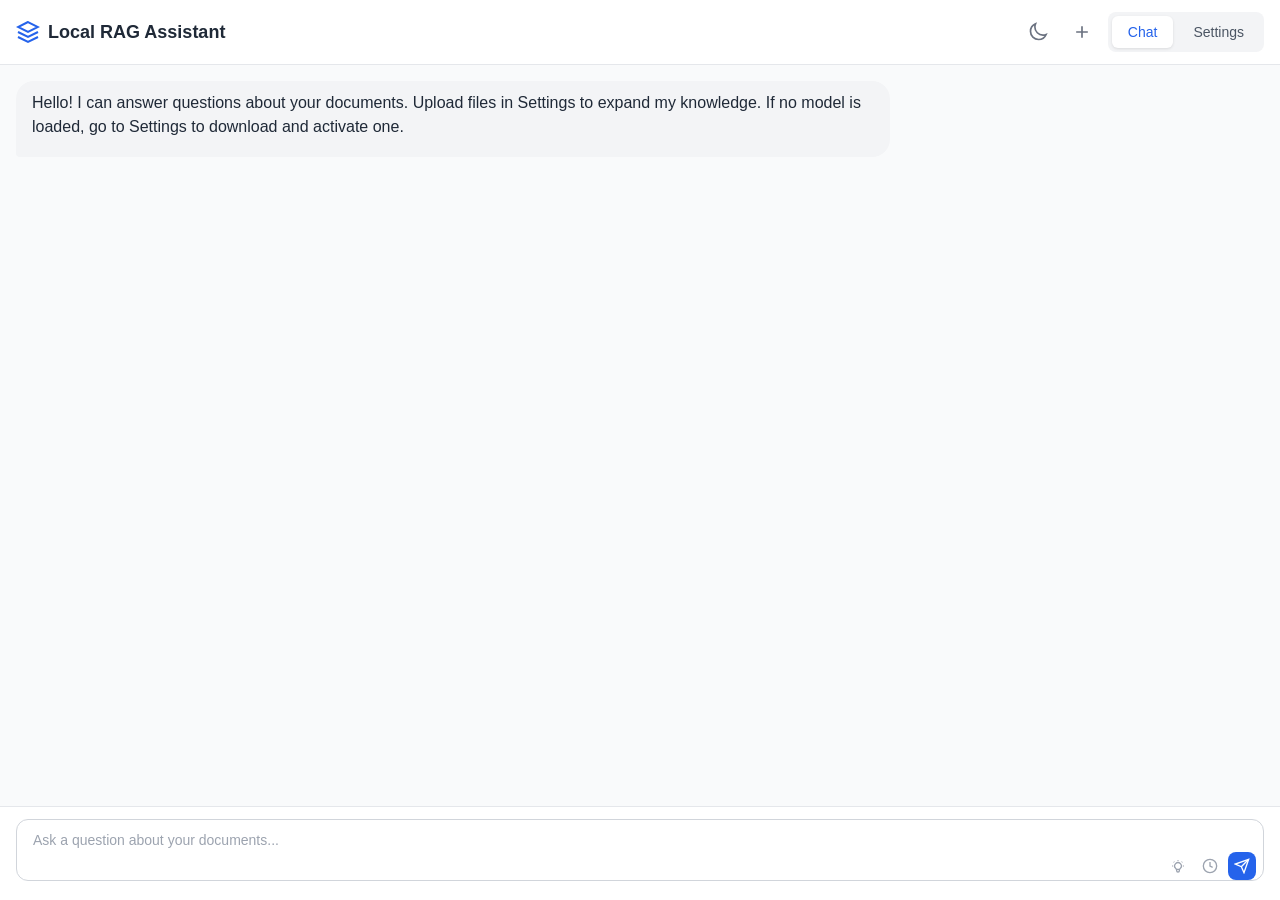
==== static/index.html @ baf26c27 "added gpu mode, reasoning, added experimental 9b parameter model" ====
<!DOCTYPE html>
<html lang="en" class="h-full">
<head>
 <meta charset="UTF-8">
 <meta name="viewport" content="width=device-width, initial-scale=1.0">
 <title>Local RAG Assistant</title>
 <script src="/static/tailwind.js"></script>
 <link rel="stylesheet" href="/static/styles.css">
</head>
<body class="h-full bg-gray-50 flex flex-col">
 <header class="bg-white border-b border-gray-200 px-4 py-3 flex items-center justify-between shrink-0">
 <div class="flex items-center gap-2">
 <svg class="w-6 h-6 text-blue-600"fill="none" stroke="currentColor" stroke-width="2" viewBox="0 0 24 24"><path d="M12 2L2 7l10 5 10-5-10-5z"/><path d="M2 17l10 5 10-5"/><path d="M2 12l10 5 10-5"/></svg>
 <h1 class="text-lg font-semibold text-gray-800">Local RAG Assistant</h1>
 </div>
 <div class="flex items-center gap-2">
  <button id="dark-toggle" class="p-2 rounded-lg text-gray-500 hover:text-gray-700 hover:bg-gray-100" title="Toggle dark mode">
  <svg id="sun-icon" class="w-5 h-5"fill="none" stroke="currentColor" stroke-width="2" viewBox="0 0 24 24"><path d="M12 3v1m0 16v1m9-9h-1M4 12H3m15.364 6.364l-.707-.707M6.343 6.343l-.707-.707m12.728 0l-.707.707M6.343 17.657l-.707.707M16 12a4 4 0 11-8 0 4 4 0 018 0z"/></svg>
  <svg id="moon-icon" class="w-5 h-5"fill="none" stroke="currentColor" stroke-width="2" viewBox="0 0 24 24"><path d="M21.752 15.002A9.718 9.718 0 0118 15.75c-5.385 0-9.75-4.365-9.75-9.75 0-1.33.266-2.597.748-3.752A9.753 9.753 0 003 11.25C3 16.635 7.365 21 12.75 21a9.753 9.753 0 009.002-5.998z"/></svg>
  </button>
  <button id="new-chat-btn" class="p-2 rounded-lg text-gray-500 hover:text-gray-700 hover:bg-gray-100" title="New chat" onclick="newChat()">
  <svg class="w-5 h-5" fill="none" stroke="currentColor" stroke-width="2" viewBox="0 0 24 24"><path d="M12 5v14m-7-7h14"/></svg>
  </button>
  <nav class="flex gap-1 bg-gray-100 rounded-lg p-1">
 <button id="tab-chat-btn" class="tab-btn active px-4 py-1.5 text-sm font-medium rounded-md" data-tab="chat">Chat</button>
 <button id="tab-settings-btn" class="tab-btn px-4 py-1.5 text-sm font-medium rounded-md" data-tab="settings">Settings</button>
 </nav>
 </div>
 </header>

 <!-- ===== CHAT TAB ===== -->
 <main id="tab-chat" class="tab-content flex-1 flex flex-col min-h-0">
 <div id="no-model-banner" class="hidden bg-amber-50 border-b border-amber-200 px-4 py-3 text-sm text-amber-800 flex items-center gap-2 shrink-0">
 <svg class="w-5 h-5 shrink-0" fill="none" stroke="currentColor" stroke-width="2" viewBox="0 0 24 24"><path d="M12 9v3.75m9-.75a9 9 0 11-18 0 9 9 0 0118 0zm-9 3.75h.008v.008H12v-.008z"/></svg>
 <span>No chat model loaded. Go to <button onclick="switchTab('settings')" class="font-medium underline hover:text-amber-900">Settings</button> to download one.</span>
 </div>
 <div id="messages" class="flex-1 overflow-y-auto px-4 py-4 space-y-4"></div>
 <form id="chat-form" class="border-t border-gray-200 bg-white px-4 py-3 flex gap-2 items-end shrink-0">
 <div class="flex-1 relative">
 <textarea id="chat-input" rows="2" placeholder="Ask a question about your documents..." class="w-full resize-none rounded-xl border border-gray-300 bg-white text-gray-900 px-4 py-2.5 text-sm focus:outline-none focus:ring-2 focus:ring-blue-500 focus:border-transparent pr-12 placeholder-gray-400"></textarea>
 <div class="absolute bottom-2 right-2 flex items-center gap-1">
  <button id="thinking-toggle" type="button" class="p-1.5 rounded-lg text-gray-400 hover:text-blue-600 hover:bg-blue-50 transition-colors" title="Toggle thinking mode">
  <svg class="w-4 h-4" fill="none" stroke="currentColor" stroke-width="2" viewBox="0 0 24 24"><path d="M9.663 17h4.673M12 3v1m6.364 1.636l-.707.707M21 12h-1M4 12H3m3.343-5.657l-.707-.707m2.828 9.9a5 5 0 117.072 0l-.548.547A3.374 3.374 0 0014 18.469V19a2 2 0 11-4 0v-.531c0-.895-.356-1.754-.988-2.386l-.548-.547z"/></svg>
  </button>
  <button id="web-search-toggle" type="button" class="p-1.5 rounded-lg text-gray-400 hover:text-blue-600 hover:bg-blue-50 transition-colors" title="Toggle web search">
  <svg class="w-4 h-4" fill="none" stroke="currentColor" stroke-width="2" viewBox="0 0 24 24"><path d="M12 2C6.48 2 2 6.48 2 12s4.48 10 10 10 10-4.48 10-10S17.52 2 12 2z"/><path d="M12 6v6l4 2"/></svg>
  </button>
 <button id="send-btn" type="submit" class="bg-blue-600 text-white rounded-lg p-1.5 hover:bg-blue-700 disabled:opacity-40 disabled:cursor-not-allowed transition-colors">
 <svg class="w-4 h-4" fill="none" stroke="currentColor" stroke-width="2" viewBox="0 0 24 24"><path d="M22 2L11 13"/><path d="M22 2L15 22l-4-9-9-4 20-7z"/></svg>
 </button>
 </div>
 </div>
 </form>
 </main>

 <!-- ===== SETTINGS TAB ===== -->
 <main id="tab-settings" class="tab-content flex-1 hidden flex-col min-h-0 overflow-y-auto">
 <div class="p-6 max-w-3xl mx-auto w-full space-y-8">

 <!-- ── Model Management ── -->
 <section>
 <h2 class="text-lg font-semibold text-gray-800 mb-4">Model Management</h2>
 <p class="text-sm text-gray-500 mb-4">Select which chat model to use. Models are downloaded from Hugging Face and stored locally.</p>

  <div id="model-list" class="space-y-3"></div>

  <div class="mt-4 flex items-center gap-2 text-xs text-gray-500">
  <svg class="w-4 h-4" fill="none" stroke="currentColor" stroke-width="2" viewBox="0 0 24 24"><path d="M9 3v2m6-2v2M9 19v2m6-2v2M5 9H3m2 6H3m18-6h-2m2 6h-2M7 19h10a2 2 0 002-2V7a2 2 0 00-2-2H7a2 2 0 00-2 2v10a2 2 0 002 2zM9 9h6v6H9z"/></svg>
  <span>GPU Acceleration: <span id="gpu-status">Detecting...</span></span>
  </div>

 <div id="dl-progress-area" class="hidden mt-4 p-4 bg-gray-50 rounded-xl border border-gray-200">
 <div class="flex items-center justify-between text-sm text-gray-600 mb-1.5">
 <span id="dl-progress-message">Starting...</span>
 <span id="dl-progress-pct">0%</span>
 </div>
 <div class="w-full bg-gray-200 rounded-full h-3 overflow-hidden">
 <div id="dl-progress-bar" class="bg-blue-600 h-3 rounded-full transition-all duration-300" style="width:0%"></div>
 </div>
 </div>
 </section>

 <hr class="border-gray-200">

 <!-- ── Document Management ── -->
 <section>
 <h2 class="text-lg font-semibold text-gray-800 mb-4">Document Management</h2>

 <div id="drop-zone" class="drop-zone border-2 border-dashed border-gray-300 rounded-xl p-8 text-center cursor-pointer hover:border-blue-400 transition-colors">
 <svg class="w-10 h-10 mx-auto text-gray-400 mb-3" fill="none" stroke="currentColor" stroke-width="1.5" viewBox="0 0 24 24"><path d="M12 16V4m0 0L8 8m4-4l4 4"/><path d="M4 16v2a2 2 0 002 2h12a2 2 0 002-2v-2"/></svg>
 <p class="text-sm text-gray-500">Drop PDF or text files here, or <span class="text-blue-600 font-medium">browse</span></p>
 <p class="text-xs text-gray-400 mt-1">Multiple files accepted</p>
 <input id="file-input" type="file" multiple accept=".pdf,.txt" class="hidden">
 </div>

 <div id="file-list" class="mt-4 space-y-1.5"></div>

 <div id="ingestion-controls" class="mt-4 flex gap-2">
 <button id="ingest-btn" class="px-5 py-2 bg-blue-600 text-white text-sm font-medium rounded-lg hover:bg-blue-700 disabled:opacity-40 disabled:cursor-not-allowed">Process &amp; Ingest</button>
 <button id="clear-btn" class="px-5 py-2 bg-gray-200 text-gray-700 text-sm font-medium rounded-lg hover:bg-gray-300">Clear Uploads</button>
 </div>

 <div id="progress-area" class="mt-4 hidden">
 <div class="flex items-center justify-between text-sm text-gray-600 mb-1.5">
 <span id="progress-message">Processing...</span>
 <span id="progress-percent">0%</span>
 </div>
 <div class="w-full bg-gray-200 rounded-full h-3 overflow-hidden">
 <div id="progress-bar" class="bg-blue-600 h-3 rounded-full transition-all duration-300" style="width:0%"></div>
 </div>
 </div>
 </section>

 </div>
 </main>

 <script src="/static/app.js"></script>
</body>
</html>
---- static/styles.css ----
* { box-sizing: border-box; }
body { font-family: -apple-system, BlinkMacSystemFont, 'Segoe UI', Roboto, sans-serif; }

/* ── Chat messages ── */
.msg-user { background: #2563eb; color: white; border-radius: 18px 18px 4px 18px; word-break: break-word; }
.msg-assistant { background: #f3f4f6; color: #1f2937; border-radius: 18px 18px 18px 4px; word-break: break-word; }
.msg-content p { margin-bottom: 0.5em; }
.msg-content p:last-child { margin-bottom: 0; }
.msg-content ul, .msg-content ol { padding-left: 1.25em; margin-bottom: 0.5em; }
.msg-content li { margin-bottom: 0.25em; }
.msg-content strong { font-weight: 600; }
.msg-content code { background: rgba(0,0,0,0.08); padding: 0.1em 0.3em; border-radius: 3px; font-size: 0.9em; }
.msg-user code { background: rgba(255,255,255,0.15); }
.msg-content em { font-style: italic; }

/* ── Citations ── */
.citation-toggle { cursor: pointer; user-select: none; }
.citation-body { max-height: 0; overflow: hidden; transition: max-height 0.25s ease; }
.citation-body.open { max-height: 300px; }

/* ── Misc ── */
#messages { scroll-behavior: smooth; }
.drop-zone.dragover { border-color: #2563eb; background: #eff6ff; }
.typing-indicator span { display: inline-block; width: 8px; height: 8px; border-radius: 50%; background: #9ca3af; animation: typing 1.4s infinite both; }
.typing-indicator span:nth-child(2) { animation-delay: 0.2s; }
.typing-indicator span:nth-child(3) { animation-delay: 0.4s; }
@keyframes typing { 0%, 80%, 100% { transform: scale(0.6); } 40% { transform: scale(1); } }
.file-item { transition: background 0.15s; }
.file-item:hover { background: #f9fafb; }
.model-card { transition: border-color 0.15s, box-shadow 0.15s; }
.model-card:hover { border-color: #93c5fd; }
.model-card.active { border-color: #2563eb; box-shadow: 0 0 0 1px #2563eb; }

/* ── Tab buttons ── */
.tab-btn { transition: background 0.15s, color 0.15s; border-radius: 0.375rem; padding: 0.375rem 1rem; font-size: 0.875rem; font-weight: 500; }
.tab-btn.active { background: white; color: #2563eb; box-shadow: 0 1px 3px rgba(0,0,0,0.1); }
.tab-btn:not(.active) { background: transparent; color: #4b5563; }
.tab-btn:not(.active):hover { background: #f3f4f6; }

/* ── Dark mode icons ── */
#web-search-toggle.active,
#thinking-toggle.active { color: #2563eb; background-color: #eff6ff; }
#sun-icon { display: none; }
#moon-icon { display: block; }
.dark #sun-icon { display: block; }
.dark #moon-icon { display: none; }

/* ── Dark mode overrides ── */
.dark body,
.dark .bg-gray-50 { background-color: #111827; }
.dark .bg-white { background-color: #1f2937; }
.dark .bg-gray-100 { background-color: #374151; }
.dark .bg-gray-200 { background-color: #4b5563; }
.dark .bg-amber-50 { background-color: rgba(120, 53, 15, 0.2); }
.dark .bg-green-100 { background-color: #064e3b; }
.dark .text-gray-800,
.dark .text-gray-700,
.dark .text-gray-600 { color: #e5e7eb; }
.dark .text-gray-500,
.dark .text-gray-400 { color: #9ca3af; }
.dark .text-blue-600 { color: #60a5fa; }
.dark .text-green-800 { color: #6ee7b7; }
.dark .text-amber-800 { color: #fcd34d; }
.dark .border-gray-200,
.dark .border-gray-300 { border-color: #374151; }
.dark .border-amber-200 { border-color: #92400e; }
.dark .hover\:text-gray-700:hover,
.dark .hover\:text-gray-800:hover { color: #e5e7eb; }
.dark .hover\:bg-gray-100:hover,
.dark .hover\:bg-gray-300:hover { background-color: #374151; }
.dark .hover\:border-blue-400:hover { border-color: #60a5fa; }
.dark .hover\:text-amber-900:hover { color: #fbbf24; }
.dark .hover\:text-red-500:hover { color: #f87171; }
.dark .placeholder-gray-400::placeholder { color: #6b7280; }
.dark .msg-assistant { background: #374151; color: #e5e7eb; }
.dark .msg-content code { background: rgba(255,255,255,0.1); }
.dark .drop-zone.dragover { border-color: #60a5fa; background: #1e3a5f; }
.dark .citation-body { color: #9ca3af; }
.dark .file-item:hover { background: #374151; }
.dark .file-item .hover\:text-red-500:hover { color: #f87171; }
.dark .model-card:hover { border-color: #3b82f6; }
.dark .model-card.active { border-color: #60a5fa; box-shadow: 0 0 0 1px #60a5fa; }
.dark .typing-indicator span { background: #6b7280; }
.dark .tab-btn { color: #d1d5db; }
.dark .tab-btn.active { background: #4b5563; color: #60a5fa; box-shadow: 0 1px 3px rgba(0,0,0,0.3); }
.dark .tab-btn:not(.active):hover { background: #374151; }
.dark #dark-toggle:hover { background-color: #374151; color: #e5e7eb; }
.dark #new-chat-btn:hover { background-color: #374151; color: #e5e7eb; }
.dark #web-search-toggle,
.dark #thinking-toggle { color: #6b7280; }
.dark #web-search-toggle:hover,
.dark #thinking-toggle:hover { color: #60a5fa; background-color: #1e3a5f; }
.dark #web-search-toggle.active,
.dark #thinking-toggle.active { color: #60a5fa; }
.dark .shadow-sm { box-shadow: 0 1px 2px rgba(0,0,0,0.3); }
.dark #chat-input { background-color: #374151; color: #e5e7eb; border-color: #4b5563; }
.dark #gpu-status.text-green-600 { color: #6ee7b7; }

/* ── Thinking details ── */
.thinking-details { margin-bottom: 8px; font-size: 0.85em; }
.thinking-details summary { cursor: pointer; color: #6b7280; font-weight: 500; padding: 4px 0; user-select: none; }
.thinking-details summary:hover { color: #4b5563; }
.thinking-text { color: #9ca3af; padding: 6px 8px; border-left: 2px solid #d1d5db; margin-top: 4px; }
.thinking-text p { margin-bottom: 0.4em; }
.dark .thinking-details summary { color: #9ca3af; }
.dark .thinking-details summary:hover { color: #d1d5db; }
.dark .thinking-text { color: #6b7280; border-left-color: #4b5563; }

/* ── Copy button ── */
.copy-btn {
  position: absolute; top: 4px; right: 4px; display: none;
  align-items: center; justify-content: center;
  width: 28px; height: 28px; border-radius: 6px;
  color: #9ca3af; background: transparent; border: none; cursor: pointer;
}
.msg-assistant:hover .copy-btn { display: flex; }
.copy-btn:hover { background: rgba(0,0,0,0.06); color: #4b5563; }
.msg-content { position: relative; }
.dark .copy-btn { color: #6b7280; }
.dark .copy-btn:hover { background: rgba(255,255,255,0.08); color: #d1d5db; }
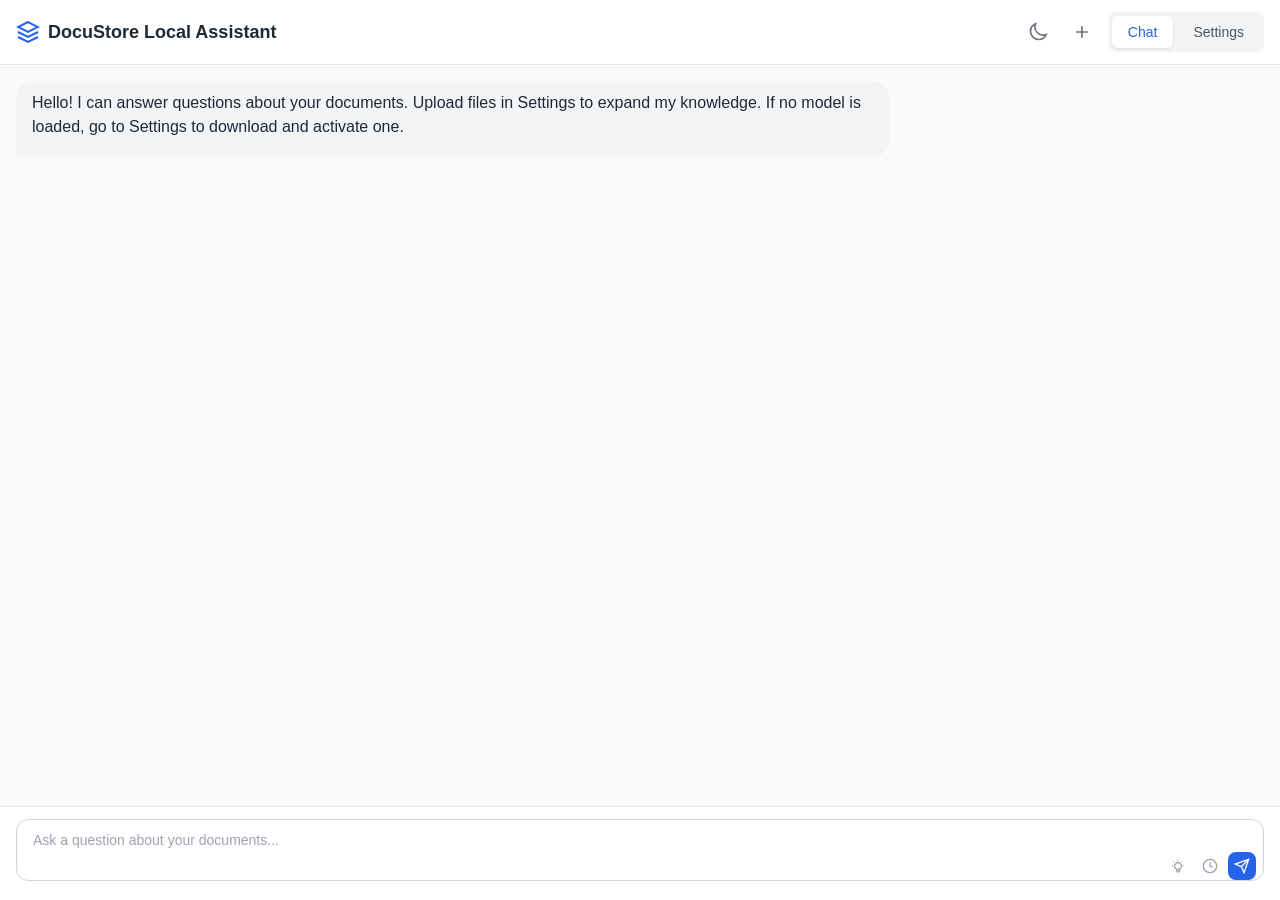
==== commit 45b1d238: "v1" ====
--- a/static/index.html
+++ b/static/index.html
@@ -3,7 +3,7 @@
 <head>
  <meta charset="UTF-8">
  <meta name="viewport" content="width=device-width, initial-scale=1.0">
- <title>Local RAG Assistant</title>
+ <title>DocuStore Local Assistant</title>
  <script src="/static/tailwind.js"></script>
  <link rel="stylesheet" href="/static/styles.css">
 </head>
@@ -11,7 +11,7 @@
  <header class="bg-white border-b border-gray-200 px-4 py-3 flex items-center justify-between shrink-0">
  <div class="flex items-center gap-2">
  <svg class="w-6 h-6 text-blue-600"fill="none" stroke="currentColor" stroke-width="2" viewBox="0 0 24 24"><path d="M12 2L2 7l10 5 10-5-10-5z"/><path d="M2 17l10 5 10-5"/><path d="M2 12l10 5 10-5"/></svg>
- <h1 class="text-lg font-semibold text-gray-800">Local RAG Assistant</h1>
+ <h1 class="text-lg font-semibold text-gray-800">DocuStore Local Assistant</h1>
  </div>
  <div class="flex items-center gap-2">
   <button id="dark-toggle" class="p-2 rounded-lg text-gray-500 hover:text-gray-700 hover:bg-gray-100" title="Toggle dark mode">
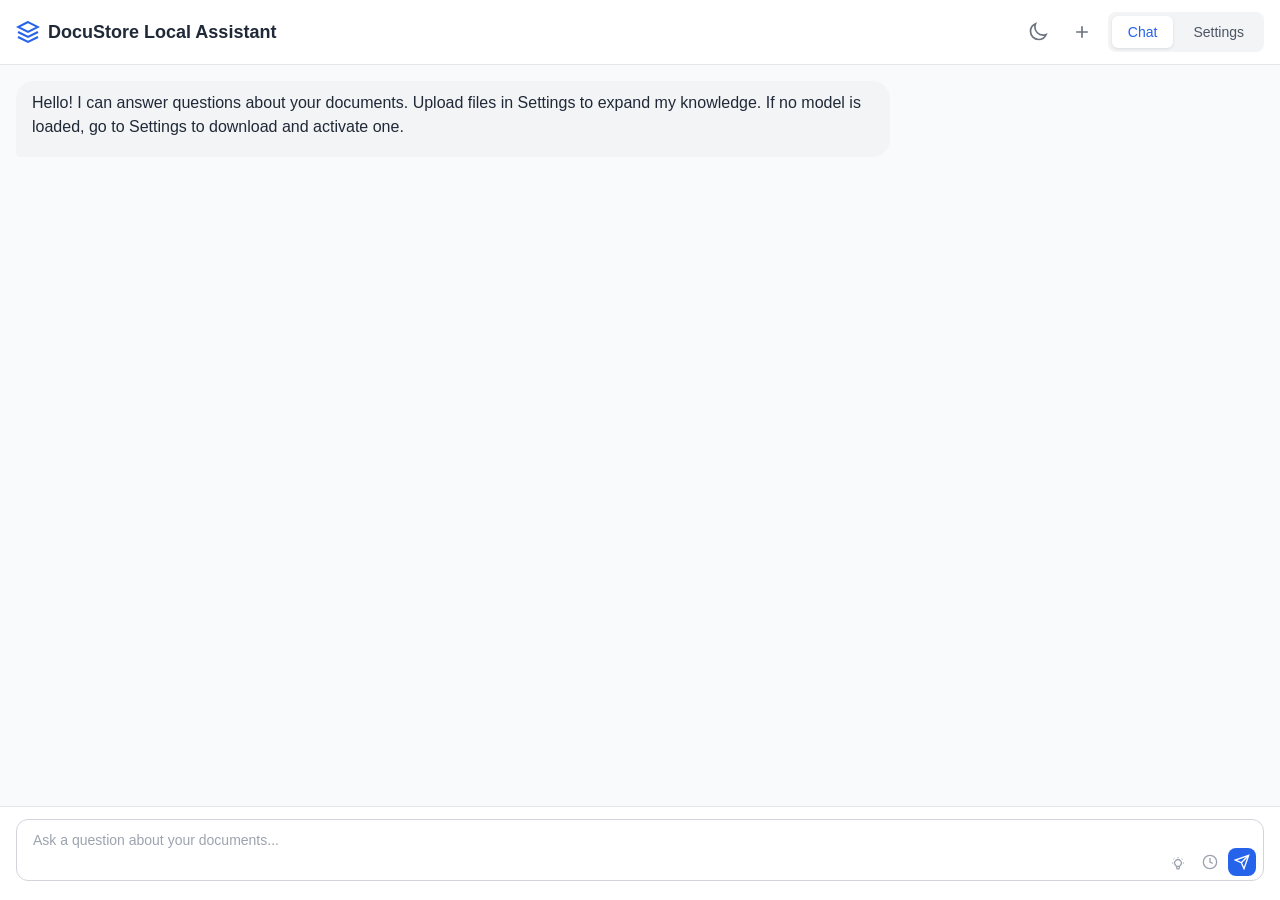
==== commit a5138378: "Change default chat to stream, change rag strategy increase chunk size and token size" ====
--- a/static/index.html
+++ b/static/index.html
@@ -40,7 +40,8 @@
  <textarea id="chat-input" rows="2" placeholder="Ask a question about your documents..." class="w-full resize-none rounded-xl border border-gray-300 bg-white text-gray-900 px-4 py-2.5 text-sm focus:outline-none focus:ring-2 focus:ring-blue-500 focus:border-transparent pr-12 placeholder-gray-400"></textarea>
  <div class="absolute bottom-2 right-2 flex items-center gap-1">
   <button id="thinking-toggle" type="button" class="p-1.5 rounded-lg text-gray-400 hover:text-blue-600 hover:bg-blue-50 transition-colors" title="Toggle thinking mode">
-  <svg class="w-4 h-4" fill="none" stroke="currentColor" stroke-width="2" viewBox="0 0 24 24"><path d="M9.663 17h4.673M12 3v1m6.364 1.636l-.707.707M21 12h-1M4 12H3m3.343-5.657l-.707-.707m2.828 9.9a5 5 0 117.072 0l-.548.547A3.374 3.374 0 0014 18.469V19a2 2 0 11-4 0v-.531c0-.895-.356-1.754-.988-2.386l-.548-.547z"/></svg>
+  <svg id="bulb-on" class="w-4 h-4" fill="none" stroke="currentColor" stroke-width="2" viewBox="0 0 24 24"><path d="M9.663 17h4.673M12 3v1m6.364 1.636l-.707.707M21 12h-1M4 12H3m3.343-5.657l-.707-.707m2.828 9.9a5 5 0 117.072 0l-.548.547A3.374 3.374 0 0014 18.469V19a2 2 0 11-4 0v-.531c0-.895-.356-1.754-.988-2.386l-.548-.547z"/></svg>
+  <svg id="bulb-off" class="w-4 h-4" fill="none" stroke="currentColor" stroke-width="2" viewBox="0 0 24 24"><path d="M9.663 17h4.673M12 3v1m6.364 1.636l-.707.707M21 12h-1M4 12H3m3.343-5.657l-.707-.707m2.828 9.9a5 5 0 117.072 0l-.548.547A3.374 3.374 0 0014 18.469V19a2 2 0 11-4 0v-.531c0-.895-.356-1.754-.988-2.386l-.548-.547z"/><line x1="3" y1="3" x2="21" y2="21"/></svg>
   </button>
   <button id="web-search-toggle" type="button" class="p-1.5 rounded-lg text-gray-400 hover:text-blue-600 hover:bg-blue-50 transition-colors" title="Toggle web search">
   <svg class="w-4 h-4" fill="none" stroke="currentColor" stroke-width="2" viewBox="0 0 24 24"><path d="M12 2C6.48 2 2 6.48 2 12s4.48 10 10 10 10-4.48 10-10S17.52 2 12 2z"/><path d="M12 6v6l4 2"/></svg>
--- a/static/styles.css
+++ b/static/styles.css
@@ -44,6 +44,12 @@
 #moon-icon { display: block; }
 .dark #sun-icon { display: block; }
 .dark #moon-icon { display: none; }
+
+/* ── Thinking toggle icons (active = thinking/streaming disabled) ── */
+#thinking-toggle #bulb-on { display: inline; }
+#thinking-toggle #bulb-off { display: none; }
+#thinking-toggle.active #bulb-on { display: none; }
+#thinking-toggle.active #bulb-off { display: inline; }
 
 /* ── Dark mode overrides ── */
 .dark body,
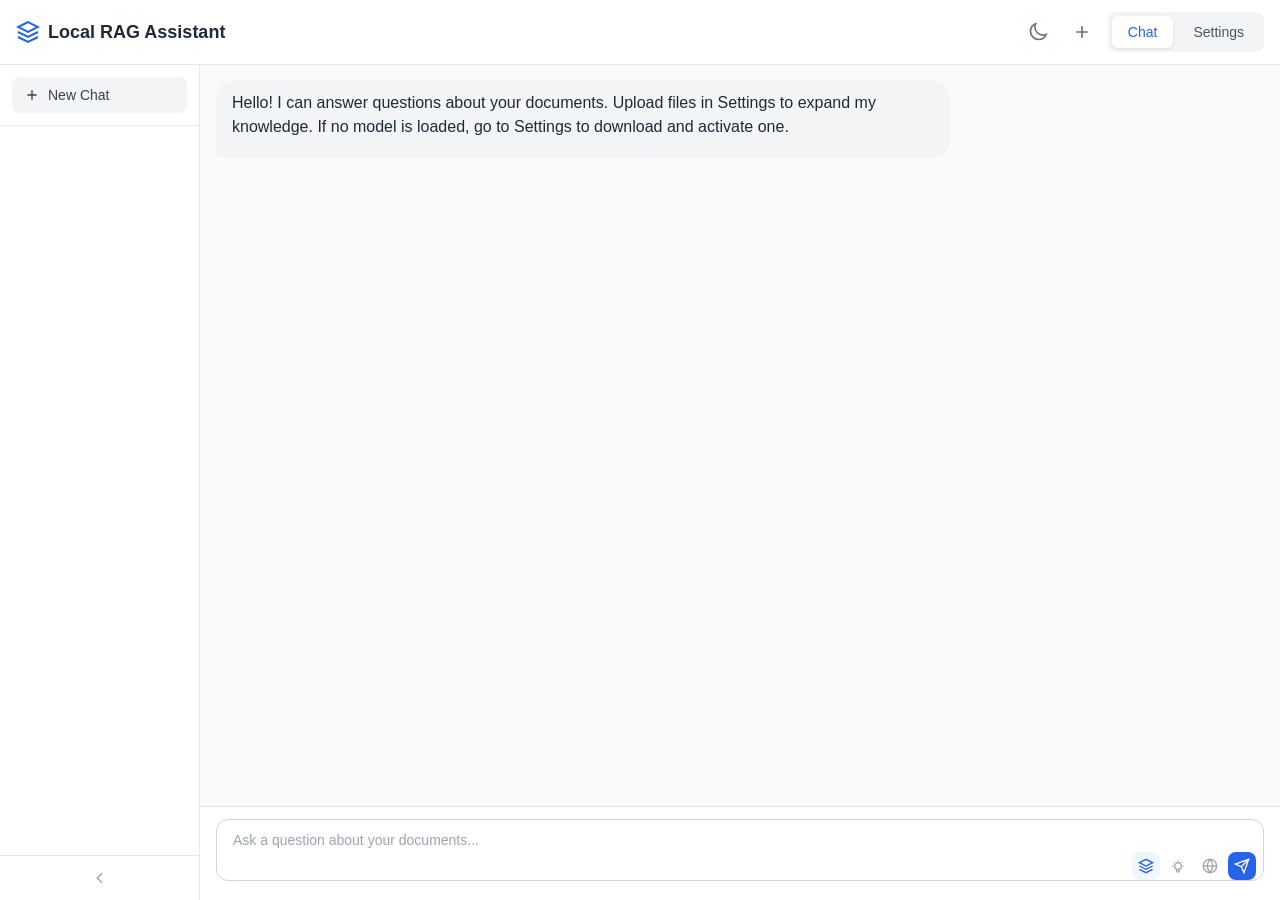
==== commit 1b9e8267: "added multichat, domains, and various ui changes" ====
--- a/static/index.html
+++ b/static/index.html
@@ -3,7 +3,7 @@
 <head>
  <meta charset="UTF-8">
  <meta name="viewport" content="width=device-width, initial-scale=1.0">
- <title>DocuStore Local Assistant</title>
+ <title>Local RAG Assistant</title>
  <script src="/static/tailwind.js"></script>
  <link rel="stylesheet" href="/static/styles.css">
 </head>
@@ -11,7 +11,7 @@
  <header class="bg-white border-b border-gray-200 px-4 py-3 flex items-center justify-between shrink-0">
  <div class="flex items-center gap-2">
  <svg class="w-6 h-6 text-blue-600"fill="none" stroke="currentColor" stroke-width="2" viewBox="0 0 24 24"><path d="M12 2L2 7l10 5 10-5-10-5z"/><path d="M2 17l10 5 10-5"/><path d="M2 12l10 5 10-5"/></svg>
- <h1 class="text-lg font-semibold text-gray-800">DocuStore Local Assistant</h1>
+ <h1 class="text-lg font-semibold text-gray-800">Local RAG Assistant</h1>
  </div>
  <div class="flex items-center gap-2">
   <button id="dark-toggle" class="p-2 rounded-lg text-gray-500 hover:text-gray-700 hover:bg-gray-100" title="Toggle dark mode">
@@ -29,29 +29,56 @@
  </header>
 
  <!-- ===== CHAT TAB ===== -->
- <main id="tab-chat" class="tab-content flex-1 flex flex-col min-h-0">
- <div id="no-model-banner" class="hidden bg-amber-50 border-b border-amber-200 px-4 py-3 text-sm text-amber-800 flex items-center gap-2 shrink-0">
- <svg class="w-5 h-5 shrink-0" fill="none" stroke="currentColor" stroke-width="2" viewBox="0 0 24 24"><path d="M12 9v3.75m9-.75a9 9 0 11-18 0 9 9 0 0118 0zm-9 3.75h.008v.008H12v-.008z"/></svg>
- <span>No chat model loaded. Go to <button onclick="switchTab('settings')" class="font-medium underline hover:text-amber-900">Settings</button> to download one.</span>
- </div>
- <div id="messages" class="flex-1 overflow-y-auto px-4 py-4 space-y-4"></div>
- <form id="chat-form" class="border-t border-gray-200 bg-white px-4 py-3 flex gap-2 items-end shrink-0">
- <div class="flex-1 relative">
- <textarea id="chat-input" rows="2" placeholder="Ask a question about your documents..." class="w-full resize-none rounded-xl border border-gray-300 bg-white text-gray-900 px-4 py-2.5 text-sm focus:outline-none focus:ring-2 focus:ring-blue-500 focus:border-transparent pr-12 placeholder-gray-400"></textarea>
- <div class="absolute bottom-2 right-2 flex items-center gap-1">
-  <button id="thinking-toggle" type="button" class="p-1.5 rounded-lg text-gray-400 hover:text-blue-600 hover:bg-blue-50 transition-colors" title="Toggle thinking mode">
-  <svg id="bulb-on" class="w-4 h-4" fill="none" stroke="currentColor" stroke-width="2" viewBox="0 0 24 24"><path d="M9.663 17h4.673M12 3v1m6.364 1.636l-.707.707M21 12h-1M4 12H3m3.343-5.657l-.707-.707m2.828 9.9a5 5 0 117.072 0l-.548.547A3.374 3.374 0 0014 18.469V19a2 2 0 11-4 0v-.531c0-.895-.356-1.754-.988-2.386l-.548-.547z"/></svg>
-  <svg id="bulb-off" class="w-4 h-4" fill="none" stroke="currentColor" stroke-width="2" viewBox="0 0 24 24"><path d="M9.663 17h4.673M12 3v1m6.364 1.636l-.707.707M21 12h-1M4 12H3m3.343-5.657l-.707-.707m2.828 9.9a5 5 0 117.072 0l-.548.547A3.374 3.374 0 0014 18.469V19a2 2 0 11-4 0v-.531c0-.895-.356-1.754-.988-2.386l-.548-.547z"/><line x1="3" y1="3" x2="21" y2="21"/></svg>
+ <main id="tab-chat" class="tab-content flex-1 flex min-h-0">
+  <!-- Sidebar -->
+  <aside id="sidebar" class="bg-white border-r border-gray-200 shrink-0">
+  <div class="p-3 border-b border-gray-200">
+   <button id="sidebar-new-btn" onclick="newChat()" class="sidebar-new-btn w-full flex items-center gap-2 px-3 py-2 text-sm font-medium text-gray-700 bg-gray-100 sidebar-hide">
+   <svg class="w-4 h-4 shrink-0" fill="none" stroke="currentColor" stroke-width="2" viewBox="0 0 24 24"><path d="M12 5v14m-7-7h14"/></svg>
+   New Chat
+   </button>
+  </div>
+  <div id="chat-list" class="flex-1 overflow-y-auto p-2 space-y-0.5 sidebar-hide"></div>
+  <div class="p-2 border-t border-gray-200">
+   <button id="sidebar-collapse-btn" class="w-full flex items-center justify-center p-1.5 rounded-lg text-gray-400 hover:text-gray-600 hover:bg-gray-100 transition-colors" title="Collapse sidebar">
+   <svg class="w-4 h-4 sidebar-hide" fill="none" stroke="currentColor" stroke-width="2" viewBox="0 0 24 24"><path d="M15 19l-7-7 7-7"/></svg>
+   <svg class="w-4 h-4 hidden" id="sidebar-expand-icon" fill="none" stroke="currentColor" stroke-width="2" viewBox="0 0 24 24"><path d="M9 5l7 7-7 7"/></svg>
+   </button>
+  </div>
+   </aside>
+
+  <div class="flex-1 flex flex-col min-h-0">
+  <div id="no-model-banner" class="hidden bg-amber-50 border-b border-amber-200 px-4 py-3 text-sm text-amber-800 flex items-center gap-2 shrink-0">
+  <svg class="w-5 h-5 shrink-0" fill="none" stroke="currentColor" stroke-width="2" viewBox="0 0 24 24"><path d="M12 9v3.75m9-.75a9 9 0 11-18 0 9 9 0 0118 0zm-9 3.75h.008v.008H12v-.008z"/></svg>
+  <span>No chat model loaded. Go to <button onclick="switchTab('settings')" class="font-medium underline hover:text-amber-900">Settings</button> to download one.</span>
+  </div>
+  <div id="domain-filter-bar" class="flex items-center gap-2 px-4 py-2 border-b border-gray-200 shrink-0">
+  <label class="text-xs text-gray-500 font-medium">Search domains:</label>
+  <select id="chat-domain-select" class="domain-filter-select rounded-lg border border-gray-200 bg-white px-2 py-1 text-xs text-gray-600 focus:outline-none focus:ring-2 focus:ring-blue-500">
+  <option value="">All domains</option>
+  </select>
+  </div>
+  <div id="messages" class="flex-1 overflow-y-auto px-4 py-4 space-y-4"></div>
+  <form id="chat-form" class="border-t border-gray-200 bg-white px-4 py-3 flex gap-2 items-end shrink-0">
+  <div class="flex-1 relative">
+  <textarea id="chat-input" rows="2" placeholder="Ask a question about your documents..." class="w-full resize-none rounded-xl border border-gray-300 bg-white text-gray-900 px-4 py-2.5 text-sm focus:outline-none focus:ring-2 focus:ring-blue-500 focus:border-transparent pr-12 placeholder-gray-400"></textarea>
+  <div class="absolute bottom-2 right-2 flex items-center gap-1">
+    <button id="rag-toggle" type="button" class="p-1.5 rounded-lg text-blue-600 bg-blue-50 transition-colors active" title="Toggle RAG (document search)">
+    <svg class="w-4 h-4" fill="none" stroke="currentColor" stroke-width="2" viewBox="0 0 24 24"><path d="M12 2L2 7l10 5 10-5-10-5z"/><path d="M2 17l10 5 10-5"/><path d="M2 12l10 5 10-5"/></svg>
+    </button>
+    <button id="thinking-toggle" type="button" class="p-1.5 rounded-lg text-gray-400 hover:text-blue-600 hover:bg-blue-50 transition-colors" title="Toggle thinking mode">
+   <svg class="w-4 h-4" fill="none" stroke="currentColor" stroke-width="2" viewBox="0 0 24 24"><path d="M9.663 17h4.673M12 3v1m6.364 1.636l-.707.707M21 12h-1M4 12H3m3.343-5.657l-.707-.707m2.828 9.9a5 5 0 117.072 0l-.548.547A3.374 3.374 0 0014 18.469V19a2 2 0 11-4 0v-.531c0-.895-.356-1.754-.988-2.386l-.548-.547z"/></svg>
+   </button>
+   <button id="web-search-toggle" type="button" class="p-1.5 rounded-lg text-gray-400 hover:text-blue-600 hover:bg-blue-50 transition-colors" title="Toggle web search">
+    <svg class="w-4 h-4" fill="none" stroke="currentColor" stroke-width="2" viewBox="0 0 24 24"><circle cx="12" cy="12" r="10"/><path d="M2 12h20"/><path d="M12 2a15.3 15.3 0 014 10 15.3 15.3 0 01-4 10 15.3 15.3 0 01-4-10 15.3 15.3 0 014-10z"/></svg>
+   </button>
+  <button id="send-btn" type="submit" class="bg-blue-600 text-white rounded-lg p-1.5 hover:bg-blue-700 disabled:opacity-40 disabled:cursor-not-allowed transition-colors">
+  <svg class="w-4 h-4" fill="none" stroke="currentColor" stroke-width="2" viewBox="0 0 24 24"><path d="M22 2L11 13"/><path d="M22 2L15 22l-4-9-9-4 20-7z"/></svg>
   </button>
-  <button id="web-search-toggle" type="button" class="p-1.5 rounded-lg text-gray-400 hover:text-blue-600 hover:bg-blue-50 transition-colors" title="Toggle web search">
-  <svg class="w-4 h-4" fill="none" stroke="currentColor" stroke-width="2" viewBox="0 0 24 24"><path d="M12 2C6.48 2 2 6.48 2 12s4.48 10 10 10 10-4.48 10-10S17.52 2 12 2z"/><path d="M12 6v6l4 2"/></svg>
-  </button>
- <button id="send-btn" type="submit" class="bg-blue-600 text-white rounded-lg p-1.5 hover:bg-blue-700 disabled:opacity-40 disabled:cursor-not-allowed transition-colors">
- <svg class="w-4 h-4" fill="none" stroke="currentColor" stroke-width="2" viewBox="0 0 24 24"><path d="M22 2L11 13"/><path d="M22 2L15 22l-4-9-9-4 20-7z"/></svg>
- </button>
- </div>
- </div>
- </form>
+  </div>
+  </div>
+  </form>
+  </div>
  </main>
 
  <!-- ===== SETTINGS TAB ===== -->
@@ -81,9 +108,9 @@
  </div>
  </section>
 
- <hr class="border-gray-200">
+  <hr class="border-gray-200 my-6">
 
- <!-- ── Document Management ── -->
+  <!-- ── Document Management ── -->
  <section>
  <h2 class="text-lg font-semibold text-gray-800 mb-4">Document Management</h2>
 
@@ -94,26 +121,53 @@
  <input id="file-input" type="file" multiple accept=".pdf,.txt" class="hidden">
  </div>
 
- <div id="file-list" class="mt-4 space-y-1.5"></div>
+  <div id="file-list" class="mt-4 space-y-1.5"></div>
 
- <div id="ingestion-controls" class="mt-4 flex gap-2">
- <button id="ingest-btn" class="px-5 py-2 bg-blue-600 text-white text-sm font-medium rounded-lg hover:bg-blue-700 disabled:opacity-40 disabled:cursor-not-allowed">Process &amp; Ingest</button>
- <button id="clear-btn" class="px-5 py-2 bg-gray-200 text-gray-700 text-sm font-medium rounded-lg hover:bg-gray-300">Clear Uploads</button>
- </div>
+  <div id="ingestion-controls" class="mt-4 flex gap-2">
+  <button id="ingest-btn" class="px-5 py-2 bg-blue-600 text-white text-sm font-medium rounded-lg hover:bg-blue-700 disabled:opacity-40 disabled:cursor-not-allowed">Process &amp; Ingest</button>
+  <button id="clear-btn" class="px-5 py-2 bg-gray-200 text-gray-700 text-sm font-medium rounded-lg hover:bg-gray-300">Clear Uploads</button>
+  </div>
 
- <div id="progress-area" class="mt-4 hidden">
- <div class="flex items-center justify-between text-sm text-gray-600 mb-1.5">
- <span id="progress-message">Processing...</span>
- <span id="progress-percent">0%</span>
- </div>
- <div class="w-full bg-gray-200 rounded-full h-3 overflow-hidden">
- <div id="progress-bar" class="bg-blue-600 h-3 rounded-full transition-all duration-300" style="width:0%"></div>
- </div>
- </div>
- </section>
+  <div class="mt-4 flex items-center gap-2">
+  <label class="text-sm text-gray-600">Ingest into:</label>
+  <select id="ingest-domain-select" class="rounded-lg border border-gray-300 bg-white px-3 py-1.5 text-sm text-gray-700 focus:outline-none focus:ring-2 focus:ring-blue-500"></select>
+  </div>
 
- </div>
- </main>
+  <div id="progress-area" class="mt-4 hidden">
+  <div class="flex items-center justify-between text-sm text-gray-600 mb-1.5">
+  <span id="progress-message">Processing...</span>
+  <span id="progress-percent">0%</span>
+  </div>
+  <div class="w-full bg-gray-200 rounded-full h-3 overflow-hidden">
+  <div id="progress-bar" class="bg-blue-600 h-3 rounded-full transition-all duration-300" style="width:0%"></div>
+  </div>
+  </div>
+  </section>
+
+  <hr class="border-gray-200 my-6">
+
+  <!-- ── Domain Management ── -->
+  <section>
+  <h2 class="text-lg font-semibold text-gray-800 mb-4">Domains</h2>
+  <p class="text-sm text-gray-500 mb-4">Organize documents into domains. Select which domains to search when chatting.</p>
+
+  <div class="flex items-center gap-2 mb-3">
+  <label class="text-sm text-gray-600">View files in:</label>
+  <select id="domain-files-selector" class="rounded-lg border border-gray-300 bg-white px-3 py-1.5 text-sm text-gray-700 focus:outline-none focus:ring-2 focus:ring-blue-500"></select>
+  </div>
+
+  <div id="domain-files-list" class="space-y-1.5 mb-4"></div>
+
+  <div class="flex gap-2 mb-4">
+  <input id="domain-name-input" type="text" placeholder="New domain name..." class="flex-1 rounded-xl border border-gray-300 bg-white text-gray-900 px-4 py-2 text-sm focus:outline-none focus:ring-2 focus:ring-blue-500 placeholder-gray-400">
+  <button id="create-domain-btn" class="px-4 py-2 bg-blue-600 text-white text-sm font-medium rounded-lg hover:bg-blue-700">Create</button>
+  </div>
+
+  <div id="domain-list" class="space-y-1.5"></div>
+  </section>
+
+  </div>
+  </main>
 
  <script src="/static/app.js"></script>
 </body>
--- a/static/styles.css
+++ b/static/styles.css
@@ -6,6 +6,17 @@
 .msg-assistant { background: #f3f4f6; color: #1f2937; border-radius: 18px 18px 18px 4px; word-break: break-word; }
 .msg-content p { margin-bottom: 0.5em; }
 .msg-content p:last-child { margin-bottom: 0; }
+.msg-content h1, .msg-content h2, .msg-content h3 { font-weight: 600; margin: 0.6em 0 0.3em; line-height: 1.3; }
+.msg-content table { border-collapse: collapse; width: 100%; margin: 0.5em 0; font-size: 0.85em; }
+.msg-content th, .msg-content td { border: 1px solid #d1d5db; padding: 6px 10px; text-align: left; }
+.msg-content th { background: #f3f4f6; font-weight: 600; }
+.msg-content tr:nth-child(even) { background: #f9fafb; }
+.dark .msg-content th, .dark .msg-content td { border-color: #4b5563; }
+.dark .msg-content th { background: #374151; }
+.dark .msg-content tr:nth-child(even) { background: #1f2937; }
+.msg-content h1 { font-size: 1.15em; }
+.msg-content h2 { font-size: 1.05em; }
+.msg-content h3 { font-size: 1em; }
 .msg-content ul, .msg-content ol { padding-left: 1.25em; margin-bottom: 0.5em; }
 .msg-content li { margin-bottom: 0.25em; }
 .msg-content strong { font-weight: 600; }
@@ -38,18 +49,14 @@
 .tab-btn:not(.active):hover { background: #f3f4f6; }
 
 /* ── Dark mode icons ── */
+#rag-toggle.active,
 #web-search-toggle.active,
 #thinking-toggle.active { color: #2563eb; background-color: #eff6ff; }
+#rag-toggle:not(.active) { color: #9ca3af; background: transparent; }
 #sun-icon { display: none; }
 #moon-icon { display: block; }
 .dark #sun-icon { display: block; }
 .dark #moon-icon { display: none; }
-
-/* ── Thinking toggle icons (active = thinking/streaming disabled) ── */
-#thinking-toggle #bulb-on { display: inline; }
-#thinking-toggle #bulb-off { display: none; }
-#thinking-toggle.active #bulb-on { display: none; }
-#thinking-toggle.active #bulb-off { display: inline; }
 
 /* ── Dark mode overrides ── */
 .dark body,
@@ -92,15 +99,32 @@
 .dark .tab-btn:not(.active):hover { background: #374151; }
 .dark #dark-toggle:hover { background-color: #374151; color: #e5e7eb; }
 .dark #new-chat-btn:hover { background-color: #374151; color: #e5e7eb; }
-.dark #web-search-toggle,
-.dark #thinking-toggle { color: #6b7280; }
+.dark #rag-toggle:not(.active) { color: #6b7280; background: transparent; }
+.dark #rag-toggle.active,
+.dark #web-search-toggle.active,
+.dark #thinking-toggle.active { color: #60a5fa; background-color: #1e3a5f; }
+.dark #rag-toggle:hover,
 .dark #web-search-toggle:hover,
 .dark #thinking-toggle:hover { color: #60a5fa; background-color: #1e3a5f; }
-.dark #web-search-toggle.active,
-.dark #thinking-toggle.active { color: #60a5fa; }
 .dark .shadow-sm { box-shadow: 0 1px 2px rgba(0,0,0,0.3); }
 .dark #chat-input { background-color: #374151; color: #e5e7eb; border-color: #4b5563; }
 .dark #gpu-status.text-green-600 { color: #6ee7b7; }
+
+/* ── Web search indicator ── */
+.search-indicator {
+  display: flex; align-items: center; gap: 6px;
+  padding: 10px 14px; margin: 4px 0;
+  font-size: 0.8125rem; color: #6b7280;
+}
+.search-indicator span {
+  display: inline-block; width: 6px; height: 6px; border-radius: 50%;
+  background: #9ca3af; animation: search-bounce 1.2s infinite both;
+}
+.search-indicator span:nth-child(2) { animation-delay: 0.2s; }
+.search-indicator span:nth-child(3) { animation-delay: 0.4s; }
+@keyframes search-bounce { 0%, 80%, 100% { transform: translateY(0); } 40% { transform: translateY(-4px); } }
+.dark .search-indicator { color: #9ca3af; }
+.dark .search-indicator span { background: #6b7280; }
 
 /* ── Thinking details ── */
 .thinking-details { margin-bottom: 8px; font-size: 0.85em; }
@@ -111,6 +135,55 @@
 .dark .thinking-details summary { color: #9ca3af; }
 .dark .thinking-details summary:hover { color: #d1d5db; }
 .dark .thinking-text { color: #6b7280; border-left-color: #4b5563; }
+
+/* ── Sidebar ── */
+#sidebar { width: 200px; min-width: 200px; display: flex; flex-direction: column; }
+#sidebar.collapsed { width: 44px; min-width: 44px; }
+#sidebar.collapsed .sidebar-hide { display: none; }
+.sidebar-new-btn { border-radius: 0.5rem; transition: background 0.15s; cursor: pointer; user-select: none; }
+.sidebar-new-btn:hover { background: #e5e7eb; }
+.chat-list-item {
+  display: flex; align-items: center; gap: 4px; padding: 6px 8px;
+  border-radius: 0.5rem; cursor: pointer; transition: background 0.1s;
+}
+.chat-list-item:hover { background: #f3f4f6; }
+.chat-list-item.active { background: #eff6ff; }
+.chat-list-item .chat-title { flex: 1; overflow: hidden; text-overflow: ellipsis; white-space: nowrap; font-size: 0.8125rem; color: #374151; }
+.chat-list-item .chat-time { font-size: 0.6875rem; color: #9ca3af; white-space: nowrap; }
+.chat-list-item .chat-del-btn {
+  display: none; flex-shrink: 0; width: 20px; height: 20px; border-radius: 4px;
+  align-items: center; justify-content: center; border: none; cursor: pointer;
+  color: #9ca3af; background: transparent; font-size: 0.75rem; line-height: 1;
+}
+.chat-list-item:hover .chat-del-btn { display: flex; }
+.chat-list-item .chat-del-btn:hover { color: #ef4444; background: rgba(239,68,68,0.1); }
+
+/* Dark mode sidebar */
+.dark #sidebar { background: #1f2937; border-color: #374151; }
+.dark .sidebar-new-btn:hover { background: #374151; }
+.dark .chat-list-item:hover { background: #374151; }
+.dark .chat-list-item.active { background: #1e3a5f; }
+.dark .chat-list-item .chat-title { color: #e5e7eb; }
+.dark .chat-list-item .chat-time { color: #6b7280; }
+
+/* ── Domains ── */
+.domain-item { transition: background 0.15s; padding: 8px 12px; border-radius: 0.5rem; }
+.domain-item:hover { background: #f9fafb; }
+.dark .domain-item { border-color: #374151; }
+.dark .domain-item:hover { background: #374151; }
+.dark .domain-item .text-gray-700 { color: #e5e7eb; }
+.domain-filter-select { min-width: 100px; }
+#ingest-domain-select,
+#domain-files-selector { min-width: 160px; }
+select { cursor: pointer; }
+.dark #ingest-domain-select,
+.dark #domain-files-selector,
+.dark #chat-domain-select,
+.dark #domain-name-input { background-color: #374151; color: #e5e7eb; border-color: #4b5563; }
+
+/* ── Chat domain filter bar ── */
+#domain-filter-bar { background: #f9fafb; }
+.dark #domain-filter-bar { background: #1f2937; border-color: #374151; }
 
 /* ── Copy button ── */
 .copy-btn {
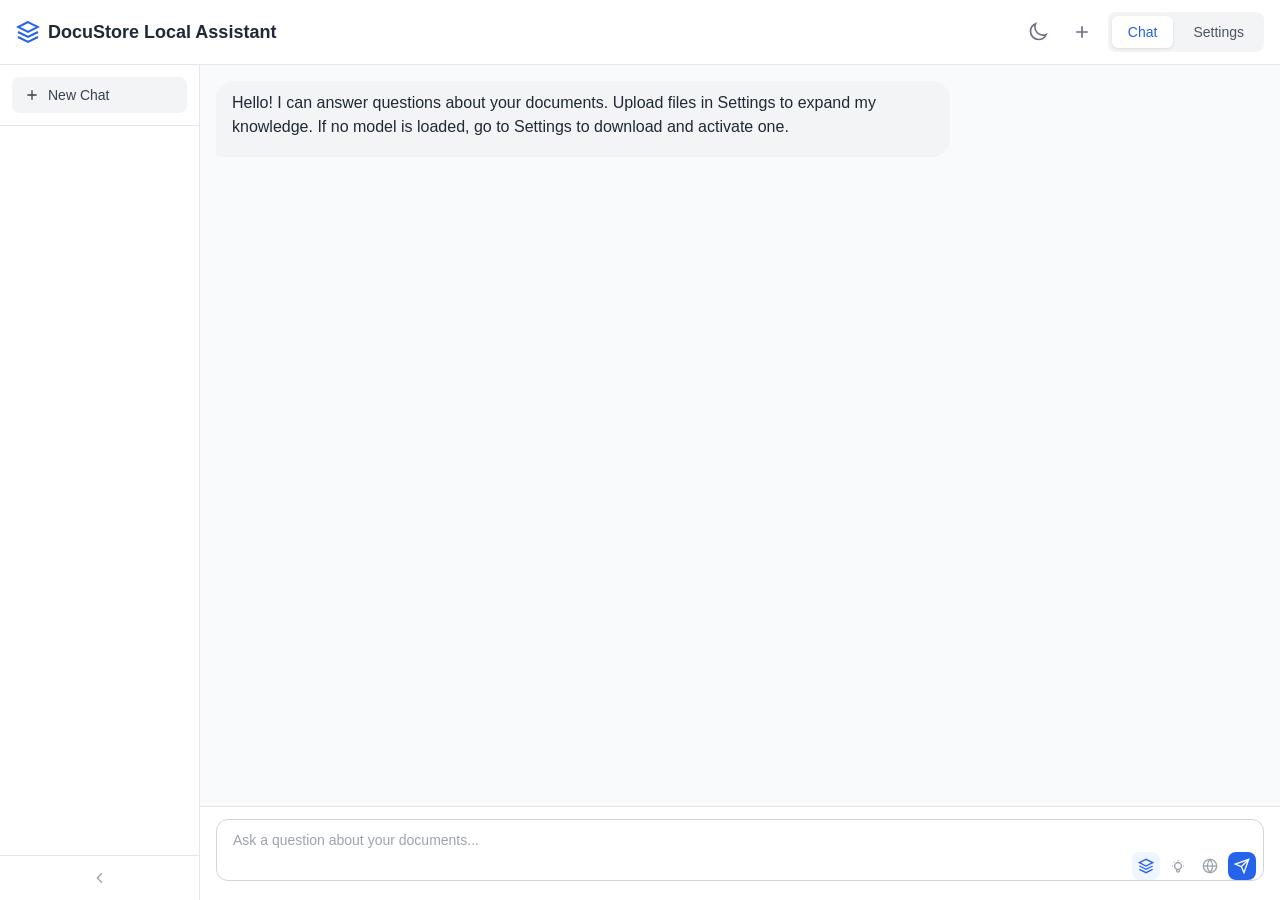
==== commit 11c5f3dc: "Merge remote-tracking branch 'origin/v1'" ====
--- a/static/index.html
+++ b/static/index.html
@@ -3,7 +3,7 @@
 <head>
  <meta charset="UTF-8">
  <meta name="viewport" content="width=device-width, initial-scale=1.0">
- <title>Local RAG Assistant</title>
+ <title>DocuStore Local Assistant</title>
  <script src="/static/tailwind.js"></script>
  <link rel="stylesheet" href="/static/styles.css">
 </head>
@@ -11,7 +11,7 @@
  <header class="bg-white border-b border-gray-200 px-4 py-3 flex items-center justify-between shrink-0">
  <div class="flex items-center gap-2">
  <svg class="w-6 h-6 text-blue-600"fill="none" stroke="currentColor" stroke-width="2" viewBox="0 0 24 24"><path d="M12 2L2 7l10 5 10-5-10-5z"/><path d="M2 17l10 5 10-5"/><path d="M2 12l10 5 10-5"/></svg>
- <h1 class="text-lg font-semibold text-gray-800">Local RAG Assistant</h1>
+ <h1 class="text-lg font-semibold text-gray-800">DocuStore Local Assistant</h1>
  </div>
  <div class="flex items-center gap-2">
   <button id="dark-toggle" class="p-2 rounded-lg text-gray-500 hover:text-gray-700 hover:bg-gray-100" title="Toggle dark mode">
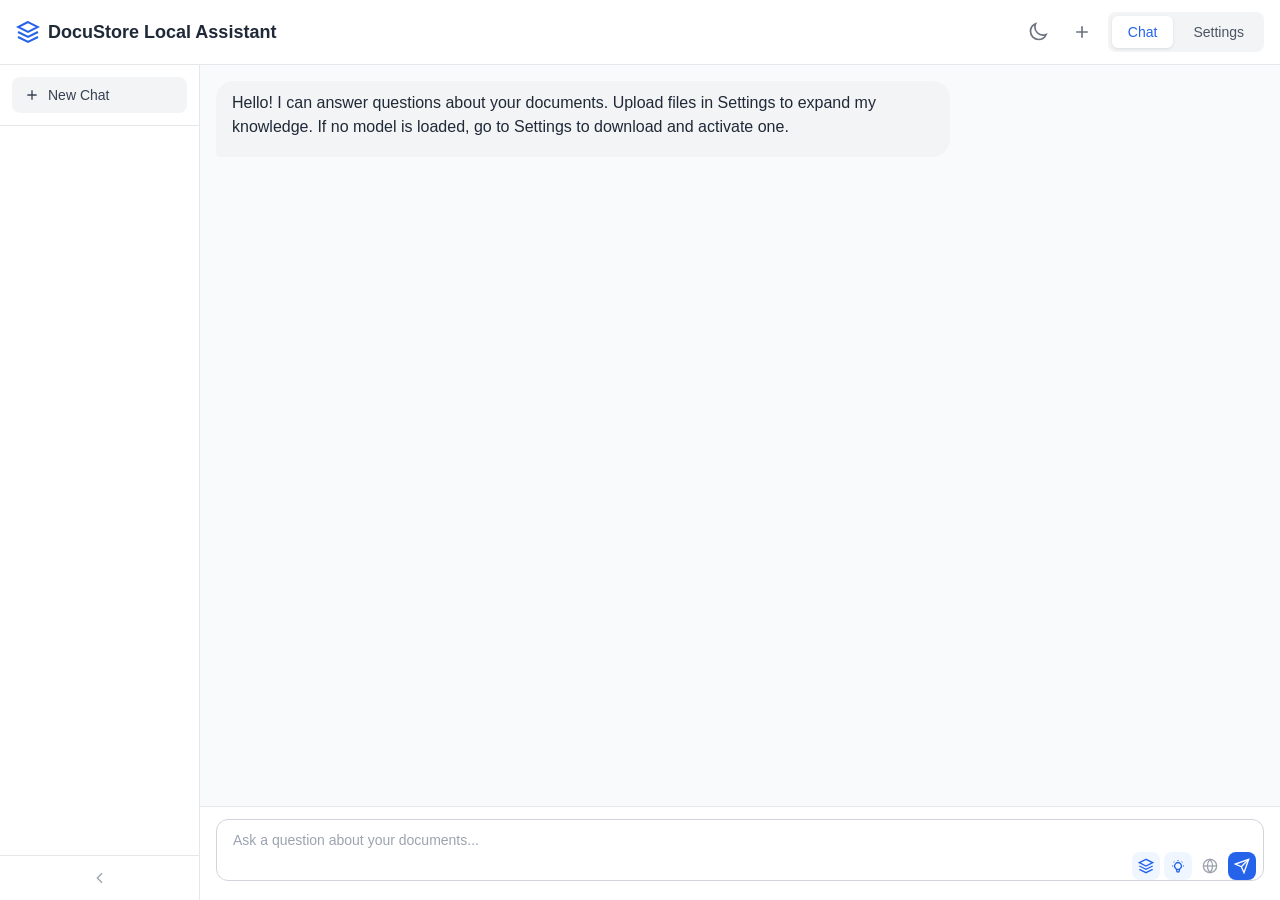
==== commit 3b4ae475: "merged changes between feature branches, fixed citations, pdf citations now redirect to file" ====
--- a/static/index.html
+++ b/static/index.html
@@ -1,174 +1,461 @@
-<!DOCTYPE html>
+<!doctype html>
 <html lang="en" class="h-full">
-<head>
- <meta charset="UTF-8">
- <meta name="viewport" content="width=device-width, initial-scale=1.0">
- <title>DocuStore Local Assistant</title>
- <script src="/static/tailwind.js"></script>
- <link rel="stylesheet" href="/static/styles.css">
-</head>
-<body class="h-full bg-gray-50 flex flex-col">
- <header class="bg-white border-b border-gray-200 px-4 py-3 flex items-center justify-between shrink-0">
- <div class="flex items-center gap-2">
- <svg class="w-6 h-6 text-blue-600"fill="none" stroke="currentColor" stroke-width="2" viewBox="0 0 24 24"><path d="M12 2L2 7l10 5 10-5-10-5z"/><path d="M2 17l10 5 10-5"/><path d="M2 12l10 5 10-5"/></svg>
- <h1 class="text-lg font-semibold text-gray-800">DocuStore Local Assistant</h1>
- </div>
- <div class="flex items-center gap-2">
-  <button id="dark-toggle" class="p-2 rounded-lg text-gray-500 hover:text-gray-700 hover:bg-gray-100" title="Toggle dark mode">
-  <svg id="sun-icon" class="w-5 h-5"fill="none" stroke="currentColor" stroke-width="2" viewBox="0 0 24 24"><path d="M12 3v1m0 16v1m9-9h-1M4 12H3m15.364 6.364l-.707-.707M6.343 6.343l-.707-.707m12.728 0l-.707.707M6.343 17.657l-.707.707M16 12a4 4 0 11-8 0 4 4 0 018 0z"/></svg>
-  <svg id="moon-icon" class="w-5 h-5"fill="none" stroke="currentColor" stroke-width="2" viewBox="0 0 24 24"><path d="M21.752 15.002A9.718 9.718 0 0118 15.75c-5.385 0-9.75-4.365-9.75-9.75 0-1.33.266-2.597.748-3.752A9.753 9.753 0 003 11.25C3 16.635 7.365 21 12.75 21a9.753 9.753 0 009.002-5.998z"/></svg>
-  </button>
-  <button id="new-chat-btn" class="p-2 rounded-lg text-gray-500 hover:text-gray-700 hover:bg-gray-100" title="New chat" onclick="newChat()">
-  <svg class="w-5 h-5" fill="none" stroke="currentColor" stroke-width="2" viewBox="0 0 24 24"><path d="M12 5v14m-7-7h14"/></svg>
-  </button>
-  <nav class="flex gap-1 bg-gray-100 rounded-lg p-1">
- <button id="tab-chat-btn" class="tab-btn active px-4 py-1.5 text-sm font-medium rounded-md" data-tab="chat">Chat</button>
- <button id="tab-settings-btn" class="tab-btn px-4 py-1.5 text-sm font-medium rounded-md" data-tab="settings">Settings</button>
- </nav>
- </div>
- </header>
-
- <!-- ===== CHAT TAB ===== -->
- <main id="tab-chat" class="tab-content flex-1 flex min-h-0">
-  <!-- Sidebar -->
-  <aside id="sidebar" class="bg-white border-r border-gray-200 shrink-0">
-  <div class="p-3 border-b border-gray-200">
-   <button id="sidebar-new-btn" onclick="newChat()" class="sidebar-new-btn w-full flex items-center gap-2 px-3 py-2 text-sm font-medium text-gray-700 bg-gray-100 sidebar-hide">
-   <svg class="w-4 h-4 shrink-0" fill="none" stroke="currentColor" stroke-width="2" viewBox="0 0 24 24"><path d="M12 5v14m-7-7h14"/></svg>
-   New Chat
-   </button>
-  </div>
-  <div id="chat-list" class="flex-1 overflow-y-auto p-2 space-y-0.5 sidebar-hide"></div>
-  <div class="p-2 border-t border-gray-200">
-   <button id="sidebar-collapse-btn" class="w-full flex items-center justify-center p-1.5 rounded-lg text-gray-400 hover:text-gray-600 hover:bg-gray-100 transition-colors" title="Collapse sidebar">
-   <svg class="w-4 h-4 sidebar-hide" fill="none" stroke="currentColor" stroke-width="2" viewBox="0 0 24 24"><path d="M15 19l-7-7 7-7"/></svg>
-   <svg class="w-4 h-4 hidden" id="sidebar-expand-icon" fill="none" stroke="currentColor" stroke-width="2" viewBox="0 0 24 24"><path d="M9 5l7 7-7 7"/></svg>
-   </button>
-  </div>
-   </aside>
-
-  <div class="flex-1 flex flex-col min-h-0">
-  <div id="no-model-banner" class="hidden bg-amber-50 border-b border-amber-200 px-4 py-3 text-sm text-amber-800 flex items-center gap-2 shrink-0">
-  <svg class="w-5 h-5 shrink-0" fill="none" stroke="currentColor" stroke-width="2" viewBox="0 0 24 24"><path d="M12 9v3.75m9-.75a9 9 0 11-18 0 9 9 0 0118 0zm-9 3.75h.008v.008H12v-.008z"/></svg>
-  <span>No chat model loaded. Go to <button onclick="switchTab('settings')" class="font-medium underline hover:text-amber-900">Settings</button> to download one.</span>
-  </div>
-  <div id="domain-filter-bar" class="flex items-center gap-2 px-4 py-2 border-b border-gray-200 shrink-0">
-  <label class="text-xs text-gray-500 font-medium">Search domains:</label>
-  <select id="chat-domain-select" class="domain-filter-select rounded-lg border border-gray-200 bg-white px-2 py-1 text-xs text-gray-600 focus:outline-none focus:ring-2 focus:ring-blue-500">
-  <option value="">All domains</option>
-  </select>
-  </div>
-  <div id="messages" class="flex-1 overflow-y-auto px-4 py-4 space-y-4"></div>
-  <form id="chat-form" class="border-t border-gray-200 bg-white px-4 py-3 flex gap-2 items-end shrink-0">
-  <div class="flex-1 relative">
-  <textarea id="chat-input" rows="2" placeholder="Ask a question about your documents..." class="w-full resize-none rounded-xl border border-gray-300 bg-white text-gray-900 px-4 py-2.5 text-sm focus:outline-none focus:ring-2 focus:ring-blue-500 focus:border-transparent pr-12 placeholder-gray-400"></textarea>
-  <div class="absolute bottom-2 right-2 flex items-center gap-1">
-    <button id="rag-toggle" type="button" class="p-1.5 rounded-lg text-blue-600 bg-blue-50 transition-colors active" title="Toggle RAG (document search)">
-    <svg class="w-4 h-4" fill="none" stroke="currentColor" stroke-width="2" viewBox="0 0 24 24"><path d="M12 2L2 7l10 5 10-5-10-5z"/><path d="M2 17l10 5 10-5"/><path d="M2 12l10 5 10-5"/></svg>
-    </button>
-    <button id="thinking-toggle" type="button" class="p-1.5 rounded-lg text-gray-400 hover:text-blue-600 hover:bg-blue-50 transition-colors" title="Toggle thinking mode">
-   <svg class="w-4 h-4" fill="none" stroke="currentColor" stroke-width="2" viewBox="0 0 24 24"><path d="M9.663 17h4.673M12 3v1m6.364 1.636l-.707.707M21 12h-1M4 12H3m3.343-5.657l-.707-.707m2.828 9.9a5 5 0 117.072 0l-.548.547A3.374 3.374 0 0014 18.469V19a2 2 0 11-4 0v-.531c0-.895-.356-1.754-.988-2.386l-.548-.547z"/></svg>
-   </button>
-   <button id="web-search-toggle" type="button" class="p-1.5 rounded-lg text-gray-400 hover:text-blue-600 hover:bg-blue-50 transition-colors" title="Toggle web search">
-    <svg class="w-4 h-4" fill="none" stroke="currentColor" stroke-width="2" viewBox="0 0 24 24"><circle cx="12" cy="12" r="10"/><path d="M2 12h20"/><path d="M12 2a15.3 15.3 0 014 10 15.3 15.3 0 01-4 10 15.3 15.3 0 01-4-10 15.3 15.3 0 014-10z"/></svg>
-   </button>
-  <button id="send-btn" type="submit" class="bg-blue-600 text-white rounded-lg p-1.5 hover:bg-blue-700 disabled:opacity-40 disabled:cursor-not-allowed transition-colors">
-  <svg class="w-4 h-4" fill="none" stroke="currentColor" stroke-width="2" viewBox="0 0 24 24"><path d="M22 2L11 13"/><path d="M22 2L15 22l-4-9-9-4 20-7z"/></svg>
-  </button>
-  </div>
-  </div>
-  </form>
-  </div>
- </main>
-
- <!-- ===== SETTINGS TAB ===== -->
- <main id="tab-settings" class="tab-content flex-1 hidden flex-col min-h-0 overflow-y-auto">
- <div class="p-6 max-w-3xl mx-auto w-full space-y-8">
-
- <!-- ── Model Management ── -->
- <section>
- <h2 class="text-lg font-semibold text-gray-800 mb-4">Model Management</h2>
- <p class="text-sm text-gray-500 mb-4">Select which chat model to use. Models are downloaded from Hugging Face and stored locally.</p>
-
-  <div id="model-list" class="space-y-3"></div>
-
-  <div class="mt-4 flex items-center gap-2 text-xs text-gray-500">
-  <svg class="w-4 h-4" fill="none" stroke="currentColor" stroke-width="2" viewBox="0 0 24 24"><path d="M9 3v2m6-2v2M9 19v2m6-2v2M5 9H3m2 6H3m18-6h-2m2 6h-2M7 19h10a2 2 0 002-2V7a2 2 0 00-2-2H7a2 2 0 00-2 2v10a2 2 0 002 2zM9 9h6v6H9z"/></svg>
-  <span>GPU Acceleration: <span id="gpu-status">Detecting...</span></span>
-  </div>
-
- <div id="dl-progress-area" class="hidden mt-4 p-4 bg-gray-50 rounded-xl border border-gray-200">
- <div class="flex items-center justify-between text-sm text-gray-600 mb-1.5">
- <span id="dl-progress-message">Starting...</span>
- <span id="dl-progress-pct">0%</span>
- </div>
- <div class="w-full bg-gray-200 rounded-full h-3 overflow-hidden">
- <div id="dl-progress-bar" class="bg-blue-600 h-3 rounded-full transition-all duration-300" style="width:0%"></div>
- </div>
- </div>
- </section>
-
-  <hr class="border-gray-200 my-6">
-
-  <!-- ── Document Management ── -->
- <section>
- <h2 class="text-lg font-semibold text-gray-800 mb-4">Document Management</h2>
-
- <div id="drop-zone" class="drop-zone border-2 border-dashed border-gray-300 rounded-xl p-8 text-center cursor-pointer hover:border-blue-400 transition-colors">
- <svg class="w-10 h-10 mx-auto text-gray-400 mb-3" fill="none" stroke="currentColor" stroke-width="1.5" viewBox="0 0 24 24"><path d="M12 16V4m0 0L8 8m4-4l4 4"/><path d="M4 16v2a2 2 0 002 2h12a2 2 0 002-2v-2"/></svg>
- <p class="text-sm text-gray-500">Drop PDF or text files here, or <span class="text-blue-600 font-medium">browse</span></p>
- <p class="text-xs text-gray-400 mt-1">Multiple files accepted</p>
- <input id="file-input" type="file" multiple accept=".pdf,.txt" class="hidden">
- </div>
-
-  <div id="file-list" class="mt-4 space-y-1.5"></div>
-
-  <div id="ingestion-controls" class="mt-4 flex gap-2">
-  <button id="ingest-btn" class="px-5 py-2 bg-blue-600 text-white text-sm font-medium rounded-lg hover:bg-blue-700 disabled:opacity-40 disabled:cursor-not-allowed">Process &amp; Ingest</button>
-  <button id="clear-btn" class="px-5 py-2 bg-gray-200 text-gray-700 text-sm font-medium rounded-lg hover:bg-gray-300">Clear Uploads</button>
-  </div>
-
-  <div class="mt-4 flex items-center gap-2">
-  <label class="text-sm text-gray-600">Ingest into:</label>
-  <select id="ingest-domain-select" class="rounded-lg border border-gray-300 bg-white px-3 py-1.5 text-sm text-gray-700 focus:outline-none focus:ring-2 focus:ring-blue-500"></select>
-  </div>
-
-  <div id="progress-area" class="mt-4 hidden">
-  <div class="flex items-center justify-between text-sm text-gray-600 mb-1.5">
-  <span id="progress-message">Processing...</span>
-  <span id="progress-percent">0%</span>
-  </div>
-  <div class="w-full bg-gray-200 rounded-full h-3 overflow-hidden">
-  <div id="progress-bar" class="bg-blue-600 h-3 rounded-full transition-all duration-300" style="width:0%"></div>
-  </div>
-  </div>
-  </section>
-
-  <hr class="border-gray-200 my-6">
-
-  <!-- ── Domain Management ── -->
-  <section>
-  <h2 class="text-lg font-semibold text-gray-800 mb-4">Domains</h2>
-  <p class="text-sm text-gray-500 mb-4">Organize documents into domains. Select which domains to search when chatting.</p>
-
-  <div class="flex items-center gap-2 mb-3">
-  <label class="text-sm text-gray-600">View files in:</label>
-  <select id="domain-files-selector" class="rounded-lg border border-gray-300 bg-white px-3 py-1.5 text-sm text-gray-700 focus:outline-none focus:ring-2 focus:ring-blue-500"></select>
-  </div>
-
-  <div id="domain-files-list" class="space-y-1.5 mb-4"></div>
-
-  <div class="flex gap-2 mb-4">
-  <input id="domain-name-input" type="text" placeholder="New domain name..." class="flex-1 rounded-xl border border-gray-300 bg-white text-gray-900 px-4 py-2 text-sm focus:outline-none focus:ring-2 focus:ring-blue-500 placeholder-gray-400">
-  <button id="create-domain-btn" class="px-4 py-2 bg-blue-600 text-white text-sm font-medium rounded-lg hover:bg-blue-700">Create</button>
-  </div>
-
-  <div id="domain-list" class="space-y-1.5"></div>
-  </section>
-
-  </div>
-  </main>
-
- <script src="/static/app.js"></script>
-</body>
+  <head>
+    <meta charset="UTF-8" />
+    <meta name="viewport" content="width=device-width, initial-scale=1.0" />
+    <title>DocuStore Local Assistant</title>
+    <script src="/static/tailwind.js"></script>
+    <link rel="stylesheet" href="/static/styles.css" />
+  </head>
+  <body class="h-full bg-gray-50 flex flex-col">
+    <header
+      class="bg-white border-b border-gray-200 px-4 py-3 flex items-center justify-between shrink-0"
+    >
+      <div class="flex items-center gap-2">
+        <svg
+          class="w-6 h-6 text-blue-600"
+          fill="none"
+          stroke="currentColor"
+          stroke-width="2"
+          viewBox="0 0 24 24"
+        >
+          <path d="M12 2L2 7l10 5 10-5-10-5z" />
+          <path d="M2 17l10 5 10-5" />
+          <path d="M2 12l10 5 10-5" />
+        </svg>
+        <h1 class="text-lg font-semibold text-gray-800">
+          DocuStore Local Assistant
+        </h1>
+      </div>
+      <div class="flex items-center gap-2">
+        <button
+          id="dark-toggle"
+          class="p-2 rounded-lg text-gray-500 hover:text-gray-700 hover:bg-gray-100"
+          title="Toggle dark mode"
+        >
+          <svg
+            id="sun-icon"
+            class="w-5 h-5"
+            fill="none"
+            stroke="currentColor"
+            stroke-width="2"
+            viewBox="0 0 24 24"
+          >
+            <path
+              d="M12 3v1m0 16v1m9-9h-1M4 12H3m15.364 6.364l-.707-.707M6.343 6.343l-.707-.707m12.728 0l-.707.707M6.343 17.657l-.707.707M16 12a4 4 0 11-8 0 4 4 0 018 0z"
+            />
+          </svg>
+          <svg
+            id="moon-icon"
+            class="w-5 h-5"
+            fill="none"
+            stroke="currentColor"
+            stroke-width="2"
+            viewBox="0 0 24 24"
+          >
+            <path
+              d="M21.752 15.002A9.718 9.718 0 0118 15.75c-5.385 0-9.75-4.365-9.75-9.75 0-1.33.266-2.597.748-3.752A9.753 9.753 0 003 11.25C3 16.635 7.365 21 12.75 21a9.753 9.753 0 009.002-5.998z"
+            />
+          </svg>
+        </button>
+        <button
+          id="new-chat-btn"
+          class="p-2 rounded-lg text-gray-500 hover:text-gray-700 hover:bg-gray-100"
+          title="New chat"
+          onclick="newChat()"
+        >
+          <svg
+            class="w-5 h-5"
+            fill="none"
+            stroke="currentColor"
+            stroke-width="2"
+            viewBox="0 0 24 24"
+          >
+            <path d="M12 5v14m-7-7h14" />
+          </svg>
+        </button>
+        <nav class="flex gap-1 bg-gray-100 rounded-lg p-1">
+          <button
+            id="tab-chat-btn"
+            class="tab-btn active px-4 py-1.5 text-sm font-medium rounded-md"
+            data-tab="chat"
+          >
+            Chat
+          </button>
+          <button
+            id="tab-settings-btn"
+            class="tab-btn px-4 py-1.5 text-sm font-medium rounded-md"
+            data-tab="settings"
+          >
+            Settings
+          </button>
+        </nav>
+      </div>
+    </header>
+
+    <!-- ===== CHAT TAB ===== -->
+    <main id="tab-chat" class="tab-content flex-1 flex min-h-0">
+      <!-- Sidebar -->
+      <aside id="sidebar" class="bg-white border-r border-gray-200 shrink-0">
+        <div class="p-3 border-b border-gray-200">
+          <button
+            id="sidebar-new-btn"
+            onclick="newChat()"
+            class="sidebar-new-btn w-full flex items-center gap-2 px-3 py-2 text-sm font-medium text-gray-700 bg-gray-100 sidebar-hide"
+          >
+            <svg
+              class="w-4 h-4 shrink-0"
+              fill="none"
+              stroke="currentColor"
+              stroke-width="2"
+              viewBox="0 0 24 24"
+            >
+              <path d="M12 5v14m-7-7h14" />
+            </svg>
+            New Chat
+          </button>
+        </div>
+        <div
+          id="chat-list"
+          class="flex-1 overflow-y-auto p-2 space-y-0.5 sidebar-hide"
+        ></div>
+        <div class="p-2 border-t border-gray-200">
+          <button
+            id="sidebar-collapse-btn"
+            class="w-full flex items-center justify-center p-1.5 rounded-lg text-gray-400 hover:text-gray-600 hover:bg-gray-100 transition-colors"
+            title="Collapse sidebar"
+          >
+            <svg
+              class="w-4 h-4 sidebar-hide"
+              fill="none"
+              stroke="currentColor"
+              stroke-width="2"
+              viewBox="0 0 24 24"
+            >
+              <path d="M15 19l-7-7 7-7" />
+            </svg>
+            <svg
+              class="w-4 h-4 hidden"
+              id="sidebar-expand-icon"
+              fill="none"
+              stroke="currentColor"
+              stroke-width="2"
+              viewBox="0 0 24 24"
+            >
+              <path d="M9 5l7 7-7 7" />
+            </svg>
+          </button>
+        </div>
+      </aside>
+
+      <div class="flex-1 flex flex-col min-h-0">
+        <div
+          id="no-model-banner"
+          class="hidden bg-amber-50 border-b border-amber-200 px-4 py-3 text-sm text-amber-800 flex items-center gap-2 shrink-0"
+        >
+          <svg
+            class="w-5 h-5 shrink-0"
+            fill="none"
+            stroke="currentColor"
+            stroke-width="2"
+            viewBox="0 0 24 24"
+          >
+            <path
+              d="M12 9v3.75m9-.75a9 9 0 11-18 0 9 9 0 0118 0zm-9 3.75h.008v.008H12v-.008z"
+            />
+          </svg>
+          <span
+            >No chat model loaded. Go to
+            <button
+              onclick="switchTab('settings')"
+              class="font-medium underline hover:text-amber-900"
+            >
+              Settings
+            </button>
+            to download one.</span
+          >
+        </div>
+        <div
+          id="domain-filter-bar"
+          class="flex items-center gap-2 px-4 py-2 border-b border-gray-200 shrink-0"
+        >
+          <label class="text-xs text-gray-500 font-medium"
+            >Search domains:</label
+          >
+          <select
+            id="chat-domain-select"
+            class="domain-filter-select rounded-lg border border-gray-200 bg-white px-2 py-1 text-xs text-gray-600 focus:outline-none focus:ring-2 focus:ring-blue-500"
+          >
+            <option value="">All domains</option>
+          </select>
+        </div>
+        <div
+          id="messages"
+          class="flex-1 overflow-y-auto px-4 py-4 space-y-4"
+        ></div>
+        <form
+          id="chat-form"
+          class="border-t border-gray-200 bg-white px-4 py-3 flex gap-2 items-end shrink-0"
+        >
+          <div class="flex-1 relative">
+            <textarea
+              id="chat-input"
+              rows="2"
+              placeholder="Ask a question about your documents..."
+              class="w-full resize-none rounded-xl border border-gray-300 bg-white text-gray-900 px-4 py-2.5 text-sm focus:outline-none focus:ring-2 focus:ring-blue-500 focus:border-transparent pr-12 placeholder-gray-400"
+            ></textarea>
+            <div class="absolute bottom-2 right-2 flex items-center gap-1">
+              <button
+                id="rag-toggle"
+                type="button"
+                class="p-1.5 rounded-lg text-blue-600 bg-blue-50 transition-colors active"
+                title="Toggle RAG (document search)"
+              >
+                <svg
+                  class="w-4 h-4"
+                  fill="none"
+                  stroke="currentColor"
+                  stroke-width="2"
+                  viewBox="0 0 24 24"
+                >
+                  <path d="M12 2L2 7l10 5 10-5-10-5z" />
+                  <path d="M2 17l10 5 10-5" />
+                  <path d="M2 12l10 5 10-5" />
+                </svg>
+              </button>
+              <button
+                id="thinking-toggle"
+                type="button"
+                class="p-1.5 rounded-lg text-gray-400 hover:text-blue-600 hover:bg-blue-50 transition-colors active"
+                title="Toggle thinking mode"
+              >
+                <svg
+                  class="w-4 h-4"
+                  fill="none"
+                  stroke="currentColor"
+                  stroke-width="2"
+                  viewBox="0 0 24 24"
+                >
+                  <path
+                    d="M9.663 17h4.673M12 3v1m6.364 1.636l-.707.707M21 12h-1M4 12H3m3.343-5.657l-.707-.707m2.828 9.9a5 5 0 117.072 0l-.548.547A3.374 3.374 0 0014 18.469V19a2 2 0 11-4 0v-.531c0-.895-.356-1.754-.988-2.386l-.548-.547z"
+                  />
+                </svg>
+              </button>
+              <button
+                id="web-search-toggle"
+                type="button"
+                class="p-1.5 rounded-lg text-gray-400 hover:text-blue-600 hover:bg-blue-50 transition-colors"
+                title="Toggle web search"
+              >
+                <svg
+                  class="w-4 h-4"
+                  fill="none"
+                  stroke="currentColor"
+                  stroke-width="2"
+                  viewBox="0 0 24 24"
+                >
+                  <circle cx="12" cy="12" r="10" />
+                  <path d="M2 12h20" />
+                  <path
+                    d="M12 2a15.3 15.3 0 014 10 15.3 15.3 0 01-4 10 15.3 15.3 0 01-4-10 15.3 15.3 0 014-10z"
+                  />
+                </svg>
+              </button>
+              <button
+                id="send-btn"
+                type="submit"
+                class="bg-blue-600 text-white rounded-lg p-1.5 hover:bg-blue-700 disabled:opacity-40 disabled:cursor-not-allowed transition-colors"
+              >
+                <svg
+                  class="w-4 h-4"
+                  fill="none"
+                  stroke="currentColor"
+                  stroke-width="2"
+                  viewBox="0 0 24 24"
+                >
+                  <path d="M22 2L11 13" />
+                  <path d="M22 2L15 22l-4-9-9-4 20-7z" />
+                </svg>
+              </button>
+            </div>
+          </div>
+        </form>
+      </div>
+    </main>
+
+    <!-- ===== SETTINGS TAB ===== -->
+    <main
+      id="tab-settings"
+      class="tab-content flex-1 hidden flex-col min-h-0 overflow-y-auto"
+    >
+      <div class="p-6 max-w-3xl mx-auto w-full space-y-8">
+        <!-- ── Model Management ── -->
+        <section>
+          <h2 class="text-lg font-semibold text-gray-800 mb-4">
+            Model Management
+          </h2>
+          <p class="text-sm text-gray-500 mb-4">
+            Select which chat model to use. Models are downloaded from Hugging
+            Face and stored locally.
+          </p>
+
+          <div id="model-list" class="space-y-3"></div>
+
+          <div class="mt-4 flex items-center gap-2 text-xs text-gray-500">
+            <svg
+              class="w-4 h-4"
+              fill="none"
+              stroke="currentColor"
+              stroke-width="2"
+              viewBox="0 0 24 24"
+            >
+              <path
+                d="M9 3v2m6-2v2M9 19v2m6-2v2M5 9H3m2 6H3m18-6h-2m2 6h-2M7 19h10a2 2 0 002-2V7a2 2 0 00-2-2H7a2 2 0 00-2 2v10a2 2 0 002 2zM9 9h6v6H9z"
+              />
+            </svg>
+            <span
+              >GPU Acceleration: <span id="gpu-status">Detecting...</span></span
+            >
+          </div>
+
+          <div
+            id="dl-progress-area"
+            class="hidden mt-4 p-4 bg-gray-50 rounded-xl border border-gray-200"
+          >
+            <div
+              class="flex items-center justify-between text-sm text-gray-600 mb-1.5"
+            >
+              <span id="dl-progress-message">Starting...</span>
+              <span id="dl-progress-pct">0%</span>
+            </div>
+            <div class="w-full bg-gray-200 rounded-full h-3 overflow-hidden">
+              <div
+                id="dl-progress-bar"
+                class="bg-blue-600 h-3 rounded-full transition-all duration-300"
+                style="width: 0%"
+              ></div>
+            </div>
+          </div>
+        </section>
+
+        <hr class="border-gray-200 my-6" />
+
+        <!-- ── Document Management ── -->
+        <section>
+          <h2 class="text-lg font-semibold text-gray-800 mb-4">
+            Document Management
+          </h2>
+
+          <div
+            id="drop-zone"
+            class="drop-zone border-2 border-dashed border-gray-300 rounded-xl p-8 text-center cursor-pointer hover:border-blue-400 transition-colors"
+          >
+            <svg
+              class="w-10 h-10 mx-auto text-gray-400 mb-3"
+              fill="none"
+              stroke="currentColor"
+              stroke-width="1.5"
+              viewBox="0 0 24 24"
+            >
+              <path d="M12 16V4m0 0L8 8m4-4l4 4" />
+              <path d="M4 16v2a2 2 0 002 2h12a2 2 0 002-2v-2" />
+            </svg>
+            <p class="text-sm text-gray-500">
+              Drop PDF or text files here, or
+              <span class="text-blue-600 font-medium">browse</span>
+            </p>
+            <p class="text-xs text-gray-400 mt-1">Multiple files accepted</p>
+            <input
+              id="file-input"
+              type="file"
+              multiple
+              accept=".pdf,.txt"
+              class="hidden"
+            />
+          </div>
+
+          <div id="file-list" class="mt-4 space-y-1.5"></div>
+
+          <div id="ingestion-controls" class="mt-4 flex gap-2">
+            <button
+              id="ingest-btn"
+              class="px-5 py-2 bg-blue-600 text-white text-sm font-medium rounded-lg hover:bg-blue-700 disabled:opacity-40 disabled:cursor-not-allowed"
+            >
+              Process &amp; Ingest
+            </button>
+            <button
+              id="clear-btn"
+              class="px-5 py-2 bg-gray-200 text-gray-700 text-sm font-medium rounded-lg hover:bg-gray-300"
+            >
+              Clear Uploads
+            </button>
+          </div>
+
+          <div class="mt-4 flex items-center gap-2">
+            <label class="text-sm text-gray-600">Ingest into:</label>
+            <select
+              id="ingest-domain-select"
+              class="rounded-lg border border-gray-300 bg-white px-3 py-1.5 text-sm text-gray-700 focus:outline-none focus:ring-2 focus:ring-blue-500"
+            ></select>
+          </div>
+
+          <div id="progress-area" class="mt-4 hidden">
+            <div
+              class="flex items-center justify-between text-sm text-gray-600 mb-1.5"
+            >
+              <span id="progress-message">Processing...</span>
+              <span id="progress-percent">0%</span>
+            </div>
+            <div class="w-full bg-gray-200 rounded-full h-3 overflow-hidden">
+              <div
+                id="progress-bar"
+                class="bg-blue-600 h-3 rounded-full transition-all duration-300"
+                style="width: 0%"
+              ></div>
+            </div>
+          </div>
+        </section>
+
+        <hr class="border-gray-200 my-6" />
+
+        <!-- ── Domain Management ── -->
+        <section>
+          <h2 class="text-lg font-semibold text-gray-800 mb-4">Domains</h2>
+          <p class="text-sm text-gray-500 mb-4">
+            Organize documents into domains. Select which domains to search when
+            chatting.
+          </p>
+
+          <div class="flex items-center gap-2 mb-3">
+            <label class="text-sm text-gray-600">View files in:</label>
+            <select
+              id="domain-files-selector"
+              class="rounded-lg border border-gray-300 bg-white px-3 py-1.5 text-sm text-gray-700 focus:outline-none focus:ring-2 focus:ring-blue-500"
+            ></select>
+          </div>
+
+          <div id="domain-files-list" class="space-y-1.5 mb-4"></div>
+
+          <div class="flex gap-2 mb-4">
+            <input
+              id="domain-name-input"
+              type="text"
+              placeholder="New domain name..."
+              class="flex-1 rounded-xl border border-gray-300 bg-white text-gray-900 px-4 py-2 text-sm focus:outline-none focus:ring-2 focus:ring-blue-500 placeholder-gray-400"
+            />
+            <button
+              id="create-domain-btn"
+              class="px-4 py-2 bg-blue-600 text-white text-sm font-medium rounded-lg hover:bg-blue-700"
+            >
+              Create
+            </button>
+          </div>
+
+          <div id="domain-list" class="space-y-1.5"></div>
+        </section>
+      </div>
+    </main>
+
+    <script src="/static/app.js"></script>
+  </body>
 </html>
--- a/static/styles.css
+++ b/static/styles.css
@@ -57,6 +57,9 @@
 #moon-icon { display: block; }
 .dark #sun-icon { display: block; }
 .dark #moon-icon { display: none; }
+
+/* ── Thinking toggle (active = thinking/streaming enabled by default) ── */
+/* Icon changes are handled dynamically, active state shows thinking is on */
 
 /* ── Dark mode overrides ── */
 .dark body,
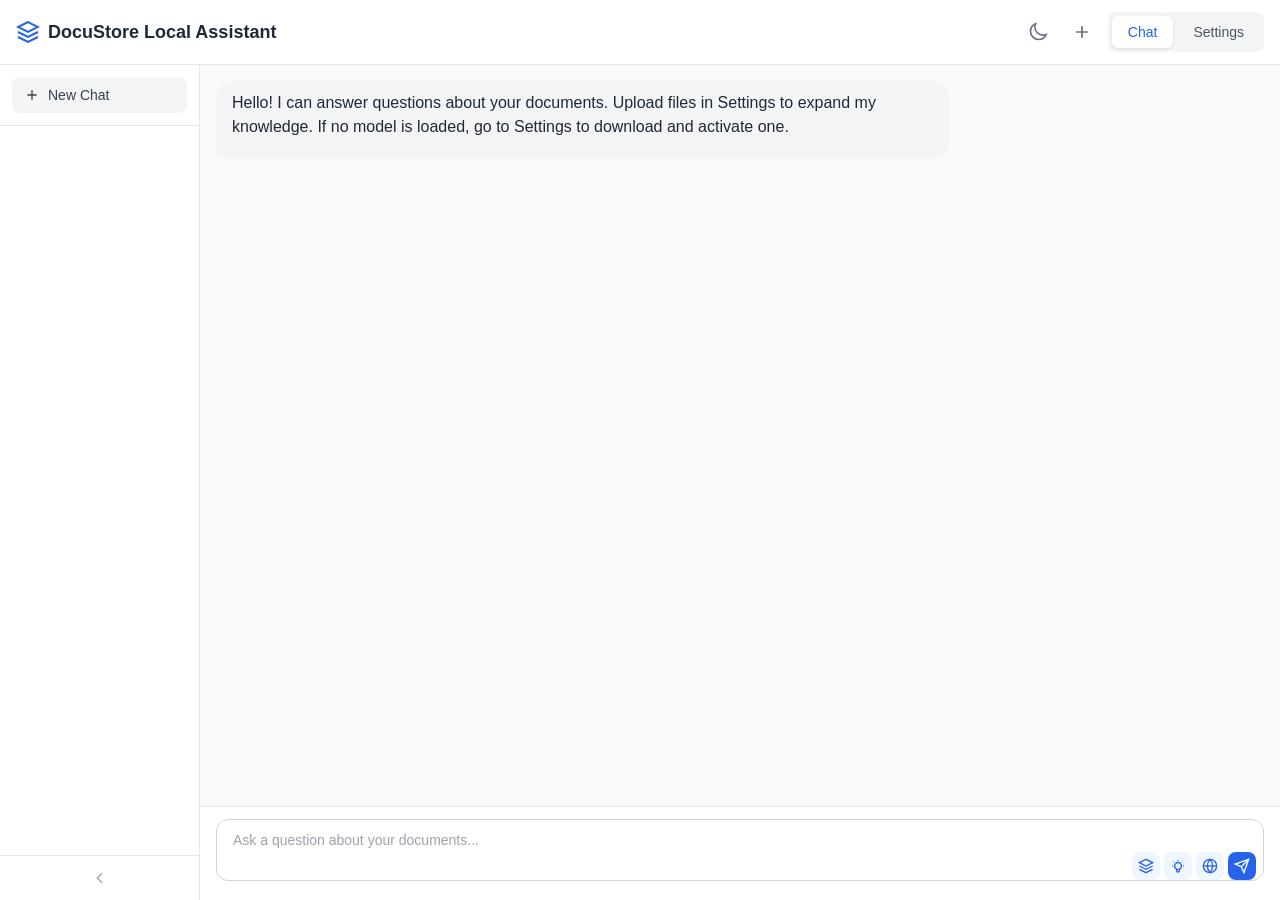
==== commit a02f5a3c: "modularize server.py" ====
--- a/static/index.html
+++ b/static/index.html
@@ -244,8 +244,8 @@
               <button
                 id="web-search-toggle"
                 type="button"
-                class="p-1.5 rounded-lg text-gray-400 hover:text-blue-600 hover:bg-blue-50 transition-colors"
-                title="Toggle web search"
+                class="p-1.5 rounded-lg text-gray-400 hover:text-blue-600 hover:bg-blue-50 transition-colors active"
+                title="Web search (on by default)"
               >
                 <svg
                   class="w-4 h-4"
